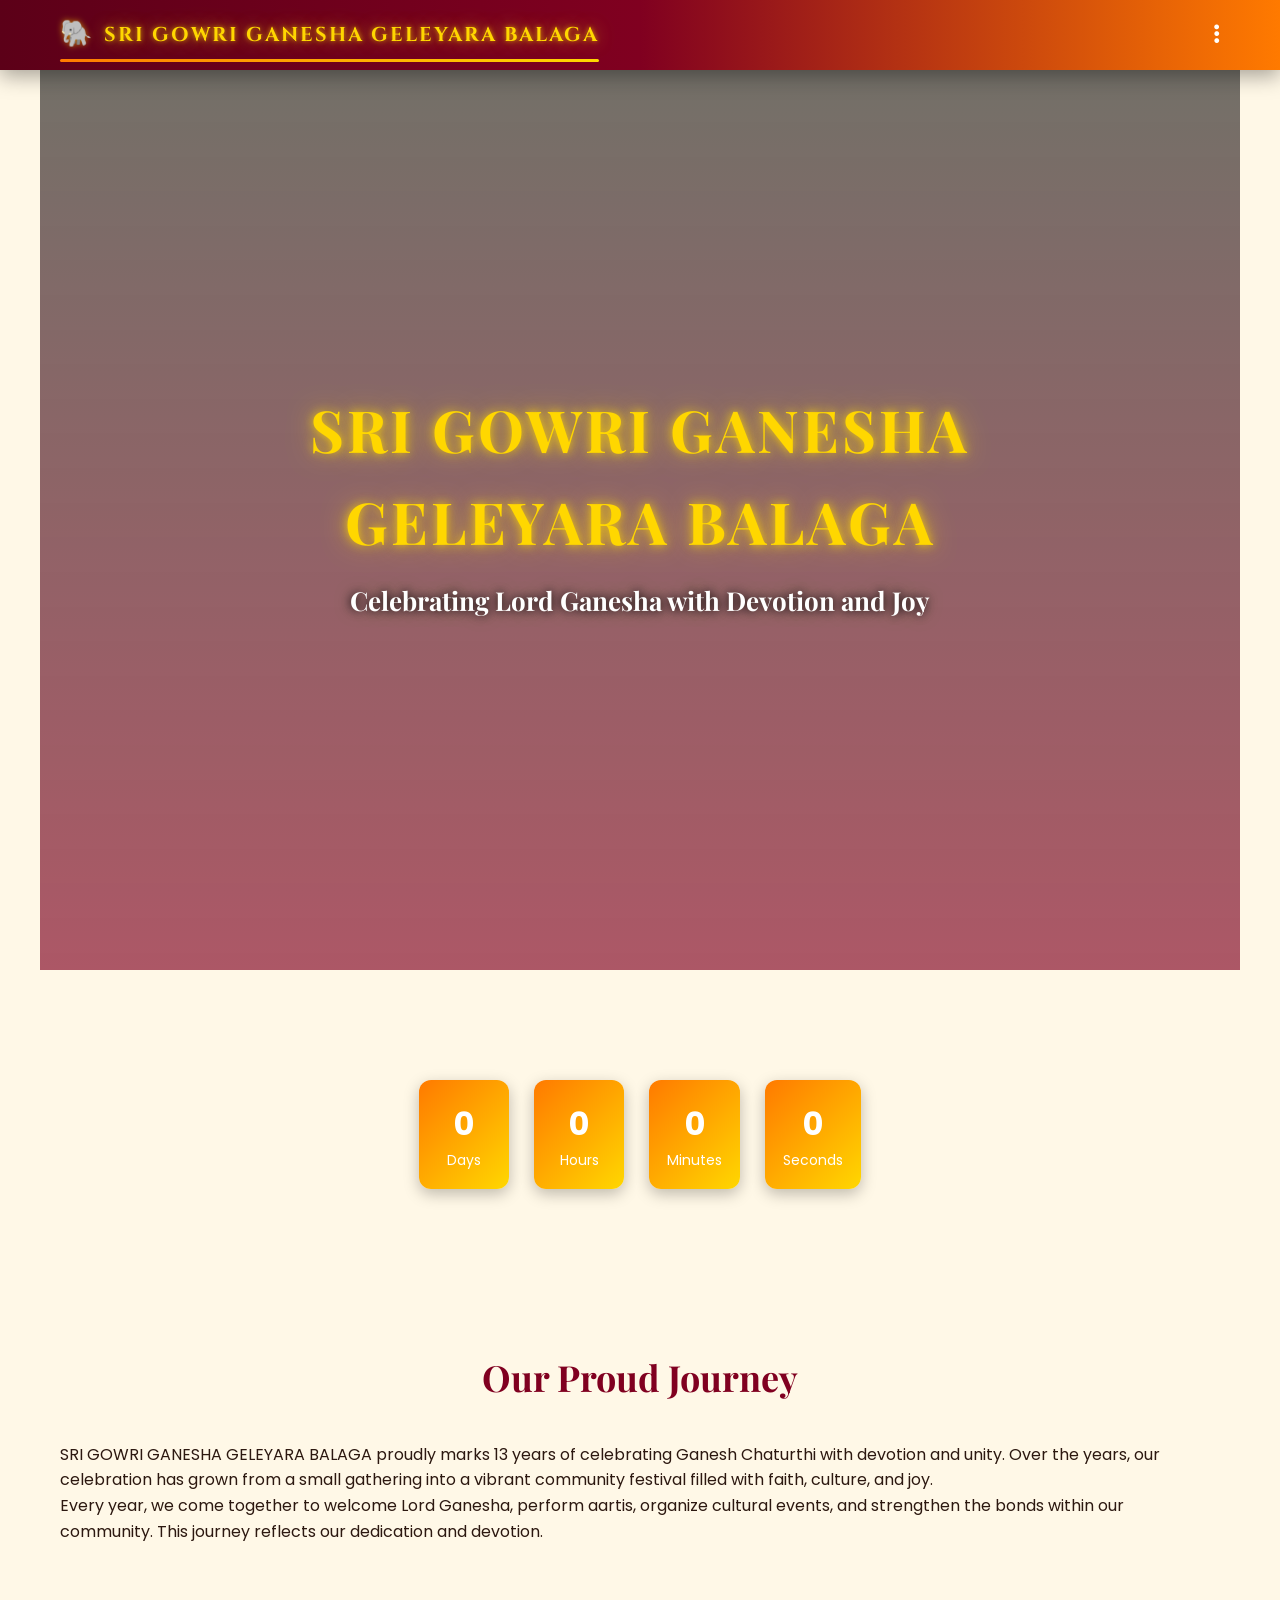
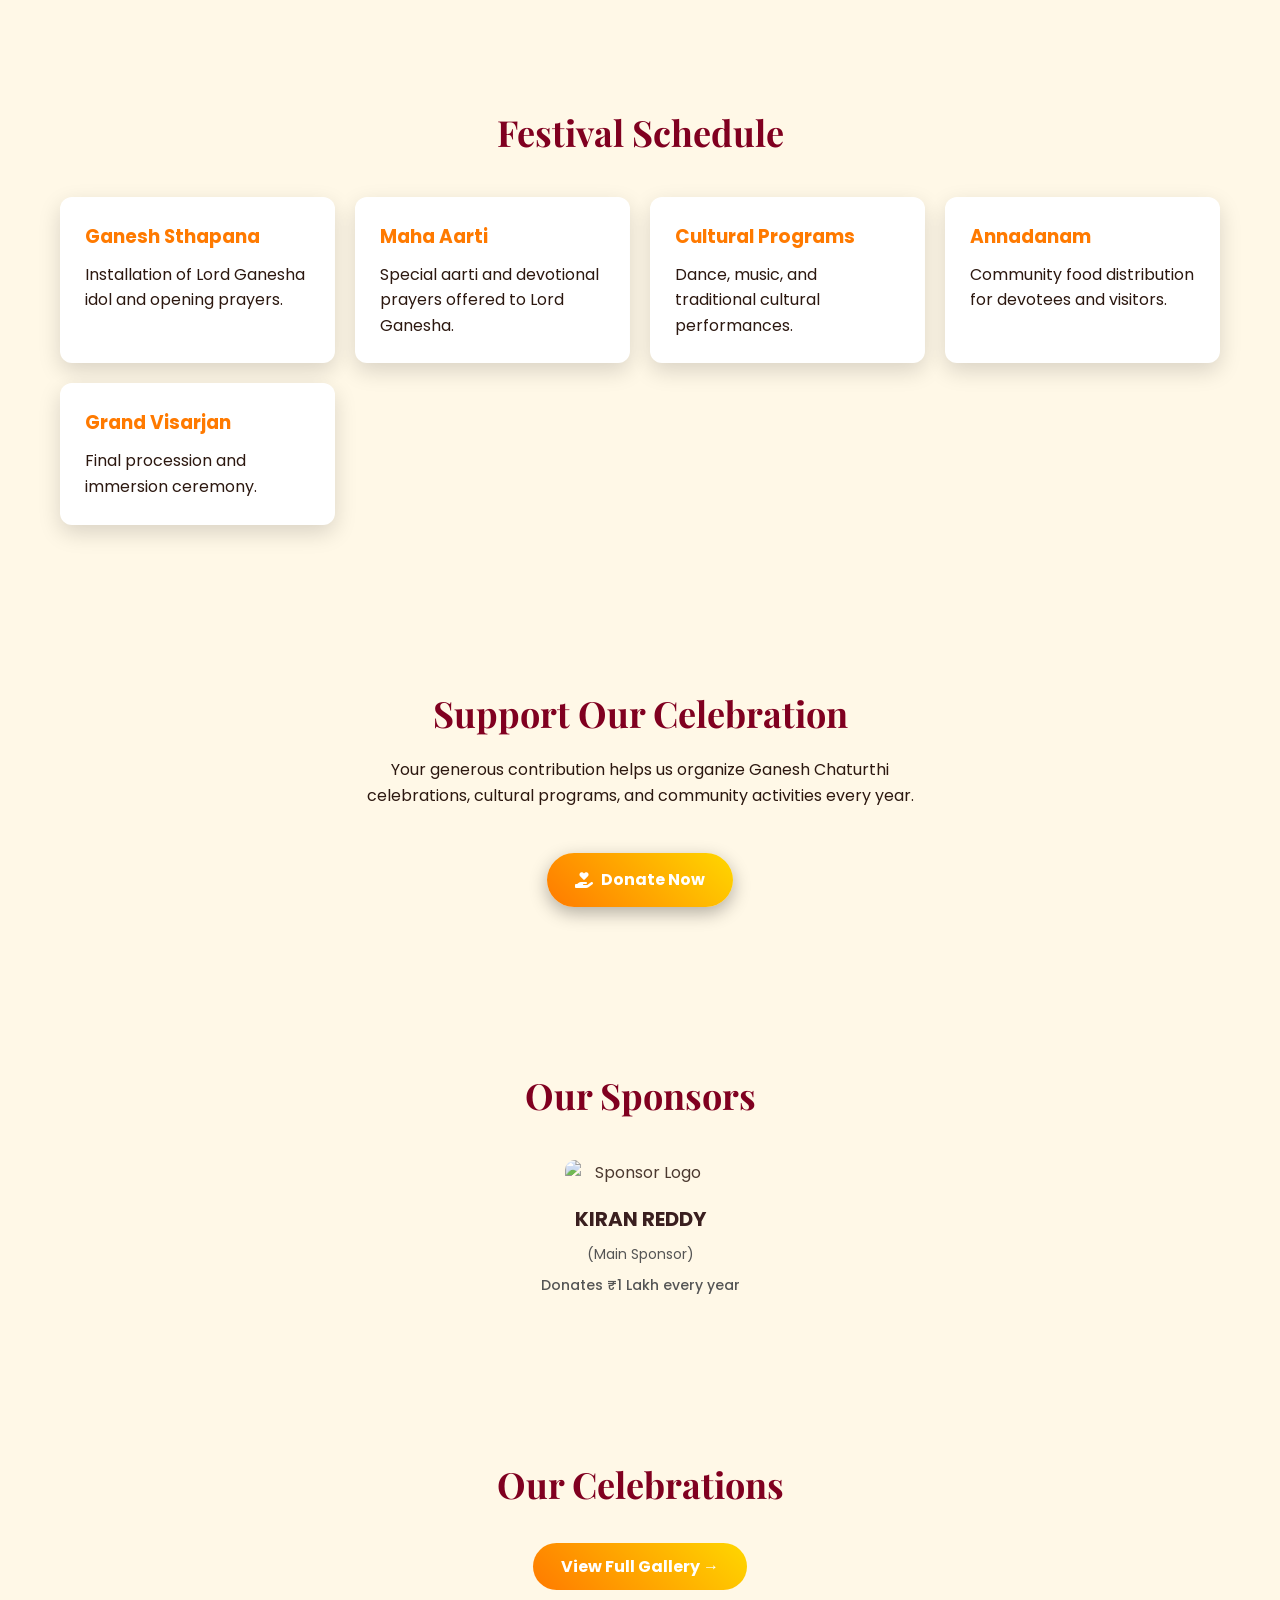
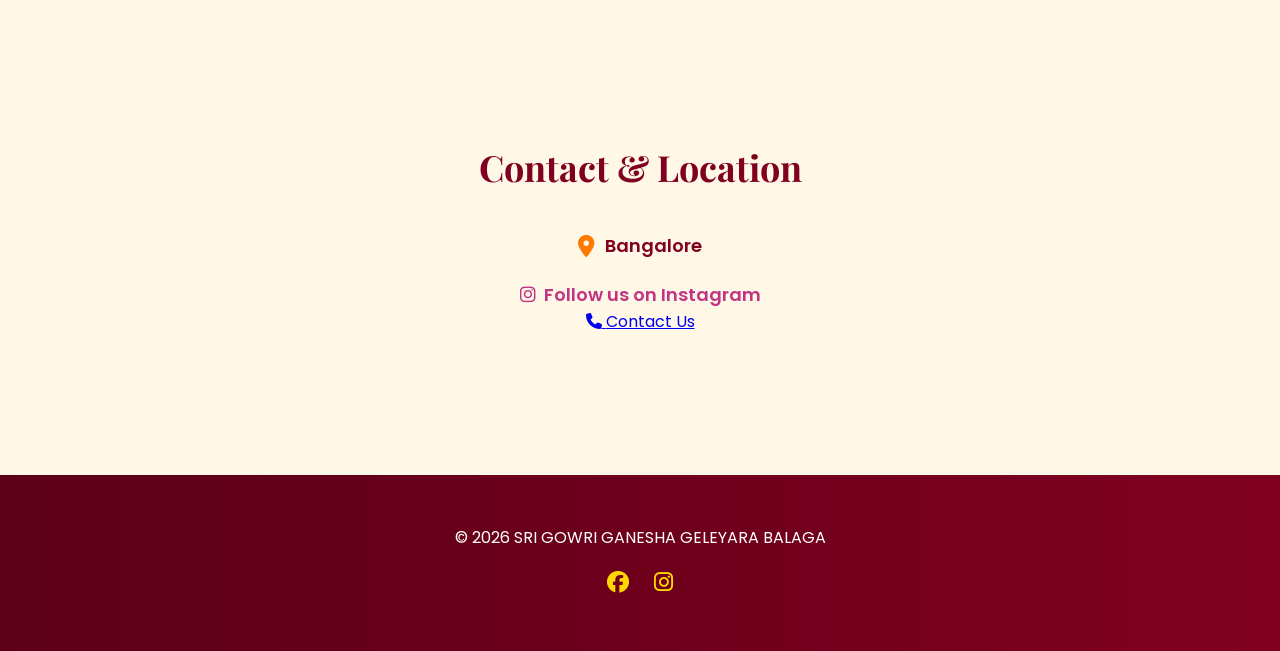
==== index.html @ 4c5fd0a6 "Add files via upload" ====
<!DOCTYPE html>
<html lang="en">

<head>

<meta charset="UTF-8">
<meta name="viewport" content="width=device-width, initial-scale=1.0">

<title>SRI GOWRI GANESHA GELEYARA BALAGA – Celebrating Lord Ganesha with Devotion and Joy</title>

<link rel="stylesheet" href="style.css">

<link rel="stylesheet"
href="https://cdnjs.cloudflare.com/ajax/libs/font-awesome/6.5.0/css/all.min.css">

<link href="https://fonts.googleapis.com/css2?family=Cinzel:wght@600&family=Playfair+Display:wght@500&family=Poppins:wght@300;400&display=swap" rel="stylesheet">

</head>


<body>

<header>

<nav class="navbar">

<div class="logo">
<span class="ganesh-icon">🐘</span>
<span class="logo-text">
SRI GOWRI GANESHA GELEYARA BALAGA
</span>
</div>

<div class="menu-toggle" onclick="toggleMenu()">
<i class="fa-solid fa-ellipsis-vertical"></i>
</div>

<ul class="nav-links" id="navMenu">

<li><a href="#home">Home</a></li>
<li><a href="#about">About</a></li>
<li><a href="#events">Events</a></li>
<li><a href="gallery.html">Gallery</a></li>
<li><a href="#sponsors">Sponsors</a></li>
<li><a href="#contact">Contact</a></li>

<li>
<a href="donate.html" class="donate-btn">
<i class="fa-solid fa-hand-holding-heart"></i> Donate
</a>
</li>

</ul>

</nav>

</header>


<main>


<!-- HERO -->

<section id="home" class="hero">

<div class="hero-content">

<h1>SRI GOWRI GANESHA GELEYARA BALAGA</h1>

<h2>Celebrating Lord Ganesha with Devotion and Joy</h2>

</div>

</section>



<!-- COUNTDOWN -->

<section class="countdown-section">

<div class="countdown">

<div class="time-box">
<span id="days">00</span>
<p>Days</p>
</div>

<div class="time-box">
<span id="hours">00</span>
<p>Hours</p>
</div>

<div class="time-box">
<span id="minutes">00</span>
<p>Minutes</p>
</div>

<div class="time-box">
<span id="seconds">00</span>
<p>Seconds</p>
</div>

</div>

</section>



<!-- ABOUT -->

<section id="about">

<h2>Our Proud Journey</h2>

<p>
SRI GOWRI GANESHA GELEYARA BALAGA proudly marks 13 years of celebrating Ganesh Chaturthi with devotion and unity. Over the years, our celebration has grown from a small gathering into a vibrant community festival filled with faith, culture, and joy.
</p>

<p>
Every year, we come together to welcome Lord Ganesha, perform aartis, organize cultural events, and strengthen the bonds within our community. This journey reflects our dedication and devotion.
</p>

</section>



<!-- EVENTS -->

<section id="events" class="events">

<h2>Festival Schedule</h2>

<div class="events-grid">

<article class="event-card">
<h3>Ganesh Sthapana</h3>
<p>Installation of Lord Ganesha idol and opening prayers.</p>
</article>

<article class="event-card">
<h3>Maha Aarti</h3>
<p>Special aarti and devotional prayers offered to Lord Ganesha.</p>
</article>

<article class="event-card">
<h3>Cultural Programs</h3>
<p>Dance, music, and traditional cultural performances.</p>
</article>

<article class="event-card">
<h3>Annadanam</h3>
<p>Community food distribution for devotees and visitors.</p>
</article>

<article class="event-card">
<h3>Grand Visarjan</h3>
<p>Final procession and immersion ceremony.</p>
</article>

</div>

</section>
<section class="donate-preview">

<h2>Support Our Celebration</h2>

<p>
Your generous contribution helps us organize Ganesh Chaturthi celebrations,
cultural programs, and community activities every year.
</p>

<div class="donate-button-box">

<a href="donate.html" class="donate-main-btn">
<i class="fa-solid fa-hand-holding-heart"></i>
Donate Now
</a>

</div>

</section>


<!-- SPONSORS -->

<section id="sponsors" class="sponsors">

<h2>Our Sponsors</h2>

<div class="sponsors-grid">

<div class="sponsor-card">

<img src="images/sponsor1.jpg" alt="Sponsor Logo">

<h3>KIRAN REDDY</h3>

<p>(Main Sponsor)</p>
<p class="sponsor-text">Donates ₹1 Lakh every year</p>

</div>

</div>

</section>



<!-- GALLERY PREVIEW -->

<section class="celebration-gallery">

<h2>Our Celebrations</h2>

<div class="gallery-button">
<a href="gallery.html">View Full Gallery →</a>
</div>

</section>



<!-- CONTACT -->

<section id="contact" class="contact">

<h2>Contact & Location</h2>

<div class="contact-row">

<div class="location-box">

<i class="fas fa-location-dot location-icon"></i>

<a href="https://maps.app.goo.gl/PdXmbhbW5i7AdRHX6" target="_blank">
Bangalore
</a>

</div>

<div class="instagram-link">

<a href="https://www.instagram.com/srigowriganesha_2012" target="_blank">

<i class="fab fa-instagram instagram-icon"></i>
<span>Follow us on Instagram</span>

</a>

</div>

<div class="call-box">

<a href="tel:+916361911184">

<i class="fa-solid fa-phone"></i>

<span>Contact Us</span>

</a>

</div>

</div>

</section>

</main>



<footer>

<p>© 2026 SRI GOWRI GANESHA GELEYARA BALAGA</p>

<div class="social-icons">

<a href="#"><i class="fab fa-facebook"></i></a>
<a href="#"><i class="fab fa-instagram"></i></a>

</div>

</footer>



<!-- Bell Sound -->

<audio id="bellSound" src="sounds/aarti-bell.mp3"></audio>



<script src="script.js"></script>

</body>
</html>
---- style.css ----
/* ------------------------------
GLOBAL FESTIVAL COLOR VARIABLES
------------------------------ */

:root{
--saffron:#ff7a00;
--maroon:#800020;
--gold:#ffd700;
--cream:#fff8e7;
--dark:#2c1810;
}

/* ------------------------------
BASE STYLES
------------------------------ */

*{
margin:0;
padding:0;
box-sizing:border-box;
}

body{
font-family:"Poppins",sans-serif;
background:var(--cream);
color:var(--dark);
line-height:1.6;
overflow-x:hidden;
}

/* ------------------------------
NAVIGATION BAR
------------------------------ */

header{
position:sticky;
top:0;
z-index:1000;
background:linear-gradient(90deg,#5c0018,#800020,#ff7a00);
box-shadow:0 6px 20px rgba(0,0,0,0.35);
}

.navbar{
max-width:1200px;
margin:auto;
display:flex;
justify-content:space-between;
align-items:center;
padding:14px 20px;
}

.logo{

font-family:'Cinzel', serif;

font-size:20px;

color:#ffd700;

font-weight:700;

letter-spacing:2px;

text-shadow:
0 0 6px rgba(255,215,0,0.6);

}
.nav-links{
display:flex;
gap:20px;
list-style:none;
}

.nav-links a{
color:white;
text-decoration:none;
font-weight:500;
position:relative;
transition:0.3s;
}

.nav-links a::after{
content:"";
position:absolute;
left:0;
bottom:-5px;
width:0%;
height:2px;
background:var(--gold);
transition:0.3s;
}

.nav-links a:hover::after{
width:100%;
}

.nav-links a:hover{
color:var(--gold);
}

/* ------------------------------
HERO SECTION
------------------------------ */

.hero{
position:relative;
height:100vh;
display:flex;
align-items:center;
justify-content:center;
text-align:center;
color:white;
background-image:url("images/ganesh-hero.jpg");
background-size:cover;
background-position:center;
background-repeat:no-repeat;
}

/* dark overlay */

.hero::before{
content:"";
position:absolute;
top:0;
left:0;
width:100%;
height:100%;
background:linear-gradient(
rgba(0,0,0,0.55),
rgba(128,0,32,0.65)
);
}

.hero-content{
position:relative;
z-index:2;
max-width:850px;
padding:20px;
animation:fadeIn 2s ease;
}

.hero h1{
font-family:"Playfair Display",serif;
font-size:58px;
letter-spacing:3px;
margin-bottom:10px;
color:var(--gold);
text-shadow:
0 0 10px rgba(255,215,0,0.8),
0 0 25px rgba(255,215,0,0.6);
}
.hero h2{

margin-top:12px;
font-size:26px;
color:white;

text-shadow:
0 0 8px rgba(0,0,0,0.7),
0 0 15px rgba(0,0,0,0.6);

}
/* ------------------------------
AARTI BELL BUTTON
------------------------------ */

.aarti-bell-btn{

margin-top:25px;
background:linear-gradient(45deg,#ff7a00,#ffd700);
color:white;
border:none;

padding:12px 22px;
font-size:16px;
font-weight:bold;

border-radius:30px;
cursor:pointer;

box-shadow:
0 6px 20px rgba(0,0,0,0.35),
0 0 15px rgba(255,215,0,0.5);

transition:0.3s;

}

.aarti-bell-btn i{
margin-right:6px;
}

.aarti-bell-btn:hover{

transform:scale(1.08);

box-shadow:
0 10px 28px rgba(0,0,0,0.4),
0 0 20px rgba(255,215,0,0.8);

}

/* ------------------------------
COUNTDOWN
------------------------------ */

.countdown{

display:flex;
justify-content:center;
gap:25px;
margin-top:30px;
flex-wrap:wrap;

}

.time-box{

background:linear-gradient(135deg,#ff7a00,#ffd700);
color:white;
padding:18px;
border-radius:12px;
text-align:center;
min-width:90px;

box-shadow:0 5px 15px rgba(0,0,0,0.25);

transition:0.3s;

}

.time-box span{

font-size:32px;
font-weight:bold;
display:block;

}

.time-box p{

margin:0;
font-size:14px;

}

.time-box:hover{
transform:translateY(-5px);
}

/* ------------------------------
SECTION GENERAL
------------------------------ */

section{
padding:80px 20px;
max-width:1200px;
margin:auto;
}

h2{
text-align:center;
font-family:"Playfair Display",serif;
font-size:36px;
color:var(--maroon);
margin-bottom:35px;
}

/* ------------------------------
EVENT CARDS
------------------------------ */

.events-grid{
display:grid;
grid-template-columns:repeat(auto-fit,minmax(250px,1fr));
gap:20px;
}

.event-card{
background:white;
padding:25px;
border-radius:12px;
box-shadow:0 8px 22px rgba(0,0,0,0.15);
transition:0.3s;
}

.event-card h3{
color:var(--saffron);
margin-bottom:10px;
}

.event-card:hover{
transform:translateY(-10px);
box-shadow:0 14px 32px rgba(0,0,0,0.25);
}

/* ------------------------------
GALLERY
------------------------------ */

.gallery-grid{
display:grid;
grid-template-columns:repeat(auto-fit,minmax(250px,1fr));
gap:18px;
}

.gallery-grid img{
width:100%;
border-radius:12px;
transition:0.4s;
cursor:pointer;
box-shadow:0 6px 20px rgba(0,0,0,0.2);
}

.gallery-grid img:hover{
transform:scale(1.08);
box-shadow:0 12px 30px rgba(0,0,0,0.35);
}

/* ------------------------------
LIGHTBOX
------------------------------ */

.lightbox-overlay{

position:fixed;
top:0;
left:0;
width:100%;
height:100%;

background:rgba(0,0,0,0.85);

display:none;
justify-content:center;
align-items:center;

z-index:2000;

}

.lightbox-overlay img{

max-width:90%;
max-height:90%;
border-radius:12px;

box-shadow:0 10px 35px rgba(0,0,0,0.6);

}

/* ------------------------------
SPONSORS
------------------------------ */

.sponsors-grid{
display:flex;
justify-content:center;
gap:40px;
flex-wrap:wrap;
}

.sponsors-grid img{
max-width:150px;
opacity:0.85;
transition:0.3s;
}

.sponsors-grid img:hover{
opacity:1;
transform:scale(1.1);
}
/* ------------------------------
CONTACT
------------------------------ */

.contact{
text-align:center;
}

.location-box{
display:flex;
align-items:center;
justify-content:center;
gap:10px;
font-size:18px;
margin-top:15px;
}

.location-box a{
text-decoration:none;
color:var(--maroon);
font-weight:600;
}

.location-icon{
font-size:22px;
color:#ff7a00;
}

/* instagram */

.instagram-link{
display:flex;
justify-content:center;
margin-top:20px;
}

.instagram-link a{
display:flex;
align-items:center;
gap:8px;
font-size:18px;
text-decoration:none;
color:#c13584;
font-weight:600;
}

/* ------------------------------
FOOTER
------------------------------ */

footer{
background:linear-gradient(90deg,#5c0018,#800020);
color:white;
text-align:center;
padding:50px 20px;
margin-top:60px;
}

.social-icons{
margin-top:15px;
display:flex;
justify-content:center;
gap:25px;
font-size:22px;
}

.social-icons a{
color:var(--gold);
transition:0.3s;
}

.social-icons a:hover{
transform:scale(1.2);
}

/* ------------------------------
ANIMATIONS
------------------------------ */

@keyframes fadeIn{
from{
opacity:0;
transform:translateY(30px);
}
to{
opacity:1;
transform:translateY(0);
}
}
#fireworksCanvas{

position:fixed;
top:0;
left:0;

width:100%;
height:100%;

pointer-events:none;
z-index:-1;

}
.sponsor-card{

display:flex;
flex-direction:column;
align-items:center;
text-align:center;
gap:8px;

}

.sponsor-card img{

width:150px;
border-radius:10px;

}

.sponsor-card h3{

margin-top:10px;
font-size:20px;
color:#3a1f1f;

}

.sponsor-card p{

font-size:14px;
color:#555;

}
.sponsor-card{
display:flex;
flex-direction:column;
align-items:center;
text-align:center;
gap:8px;
}

.sponsor-card img{
width:150px;
border-radius:10px;
}

.sponsor-card h3{
font-size:20px;
color:#3a1f1f;
margin-top:10px;
}

.sponsor-text{
font-size:15px;
color:#800020;
font-weight:500;
}
.gallery-button{
margin-top:40px;
text-align:center;
}

.gallery-button a{
background:linear-gradient(45deg,#ff7a00,#ffd700);
color:white;
padding:12px 28px;
border-radius:30px;
text-decoration:none;
font-weight:bold;
transition:0.3s;
}

.gallery-button a:hover{
transform:scale(1.05);
}
/* ------------------------------
BACK TO HOME BUTTON
------------------------------ */

.back-home{

text-align:center;
margin-top:50px;

}

.home-btn{

display:inline-block;

background:linear-gradient(45deg,#ff7a00,#ffd700);
color:white;

padding:12px 28px;

border-radius:30px;
text-decoration:none;
font-weight:bold;

box-shadow:0 6px 20px rgba(0,0,0,0.3);

transition:0.3s;

}

.home-btn:hover{

transform:scale(1.07);

box-shadow:0 10px 28px rgba(0,0,0,0.4);

}
.gallery-title{

font-family:'Playfair Display', serif;

font-size:42px;
text-align:center;

color:#800020;

margin-top:120px;
margin-bottom:40px;

letter-spacing:1px;

}
.menu-toggle{

font-size:22px;
color:white;
cursor:pointer;

}

.menu-toggle{

font-size:22px;
color:white;
cursor:pointer;

}

.nav-links{

position:absolute;
top:70px;
right:20px;

background:white;

flex-direction:column;

width:200px;

padding:20px;

border-radius:10px;

box-shadow:0 8px 25px rgba(0,0,0,0.3);

display:none;

}

.nav-links.show{

display:flex;

}
.nav-links a{

color:#800020;

font-weight:bold;

padding:8px 0;

display:block;

}

.nav-links a:hover{

color:#ff7a00;

}
/* ------------------------------
LOGO FESTIVAL STYLE
------------------------------ */

.logo{

display:flex;
align-items:center;
gap:10px;

font-family:'Cinzel', serif;

font-size:20px;

color:#ffd700;

font-weight:700;

letter-spacing:2px;

position:relative;

}

/* ganesh icon */

.ganesh-icon{

font-size:26px;

animation:ganeshGlow 3s infinite;

}

/* glowing text */

.logo-text{

text-shadow:
0 0 5px rgba(255,215,0,0.7),
0 0 15px rgba(255,215,0,0.5),
0 0 25px rgba(255,215,0,0.3);

}

/* temple underline */

.logo::after{

content:"";

position:absolute;

bottom:-6px;
left:0;

width:100%;
height:3px;

background:linear-gradient(90deg,#ff7a00,#ffd700);

border-radius:2px;

}

/* glowing animation */

@keyframes ganeshGlow{

0%{
text-shadow:0 0 5px #ffd700;
}

50%{
text-shadow:0 0 15px #ffd700;
}

100%{
text-shadow:0 0 5px #ffd700;
}

}
<li>
<a href="#donate" class="donate-btn">
<i class="fa-solid fa-hand-holding-heart"></i> Donate
</a>
</li>

/* ------------------------------
DONATION SECTION
------------------------------ */

.donate-section{

text-align:center;

background:#fff8e7;

padding:80px 20px;

}

.donate-main-btn{

background:linear-gradient(45deg,#800020,#ff7a00);

color:white;

padding:14px 30px;

border-radius:30px;

text-decoration:none;

font-weight:bold;

display:inline-block;

margin-top:20px;

}
/* ------------------------------
DONATION PAGE
------------------------------ */

.donation-page{

text-align:center;
padding:120px 20px;

}

.donation-page h1{

font-size:42px;
color:#800020;
margin-bottom:20px;

}

.donation-box{

margin-top:30px;

display:flex;
flex-direction:column;
align-items:center;
gap:15px;

}

.donation-box img{

width:250px;

border-radius:12px;

box-shadow:0 8px 25px rgba(0,0,0,0.3);

}

.upi-id{

font-size:22px;
color:#ff7a00;

}
/* ------------------------------
DONATE PAGE
------------------------------ */

.donate-page{

text-align:center;
padding:120px 20px;

}

.donate-page h1{

font-size:42px;
color:#800020;
margin-bottom:15px;

}

.donate-card{

margin:auto;
margin-top:30px;

background:white;

padding:30px;

border-radius:15px;

max-width:350px;

box-shadow:0 10px 30px rgba(0,0,0,0.25);

}

.donate-card img{

width:230px;
margin-bottom:15px;

}

.scan-text{

font-size:15px;
color:#555;

}

#upiID{

color:#ff7a00;
margin-top:10px;

}

.copy-btn{

margin-top:10px;

background:#800020;

color:white;

border:none;

padding:10px 18px;

border-radius:20px;

cursor:pointer;

}

.copy-btn:hover{

background:#ff7a00;

}

.upi-apps{

margin-top:15px;

font-size:26px;

display:flex;

justify-content:center;

gap:20px;

color:#555;

}

.back-home{

margin-top:40px;

}
/* ------------------------------
DONATE SECTION
------------------------------ */

.donate-preview{

text-align:center;
padding:80px 20px;

background:#fff8e7;

}

.donate-preview h2{

font-size:36px;
color:#800020;

margin-bottom:15px;

}

.donate-preview p{

max-width:600px;
margin:auto;

margin-bottom:25px;

}

.donate-main-btn{

background:linear-gradient(45deg,#ff7a00,#ffd700);

color:white;

padding:14px 28px;

border-radius:30px;

font-weight:bold;

text-decoration:none;

display:inline-flex;

align-items:center;

gap:8px;

box-shadow:0 6px 18px rgba(0,0,0,0.3);

transition:0.3s;

}

.donate-main-btn:hover{

transform:scale(1.08);

box-shadow:0 10px 25px rgba(0,0,0,0.35);

}
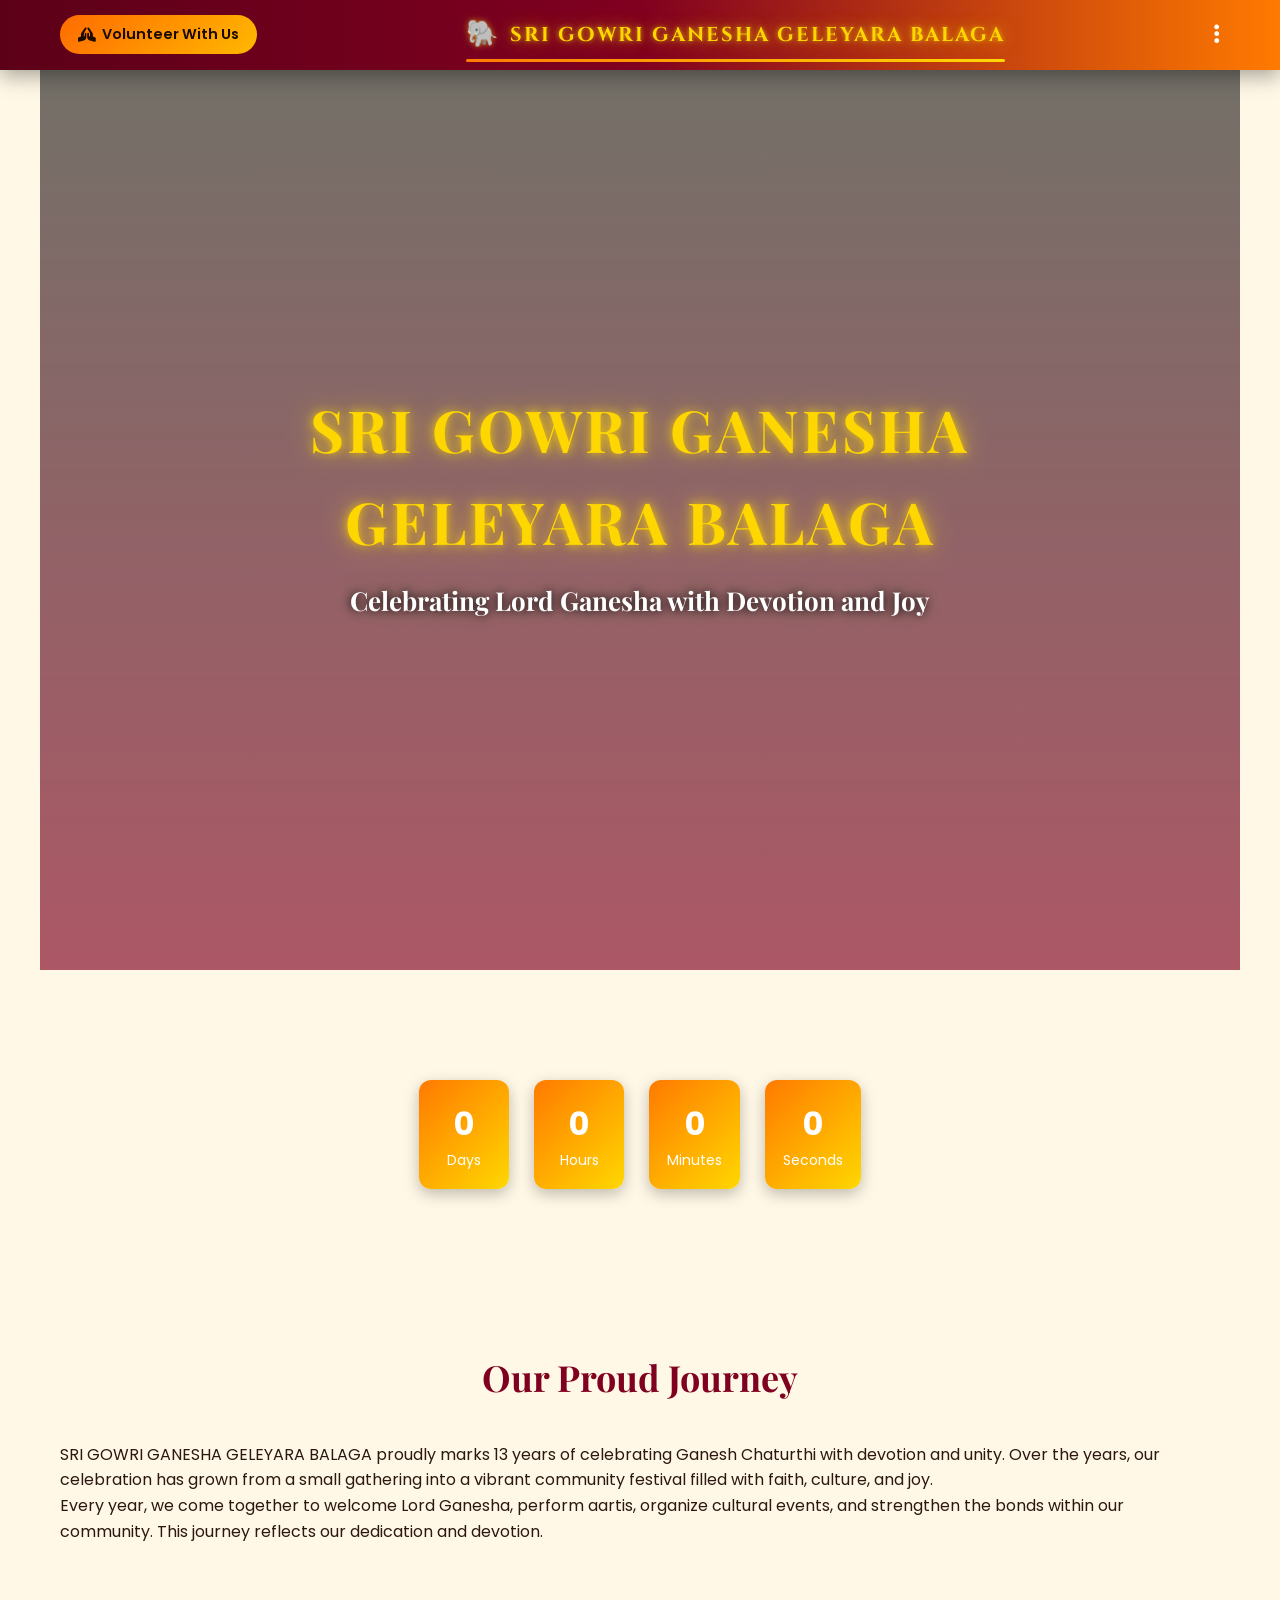
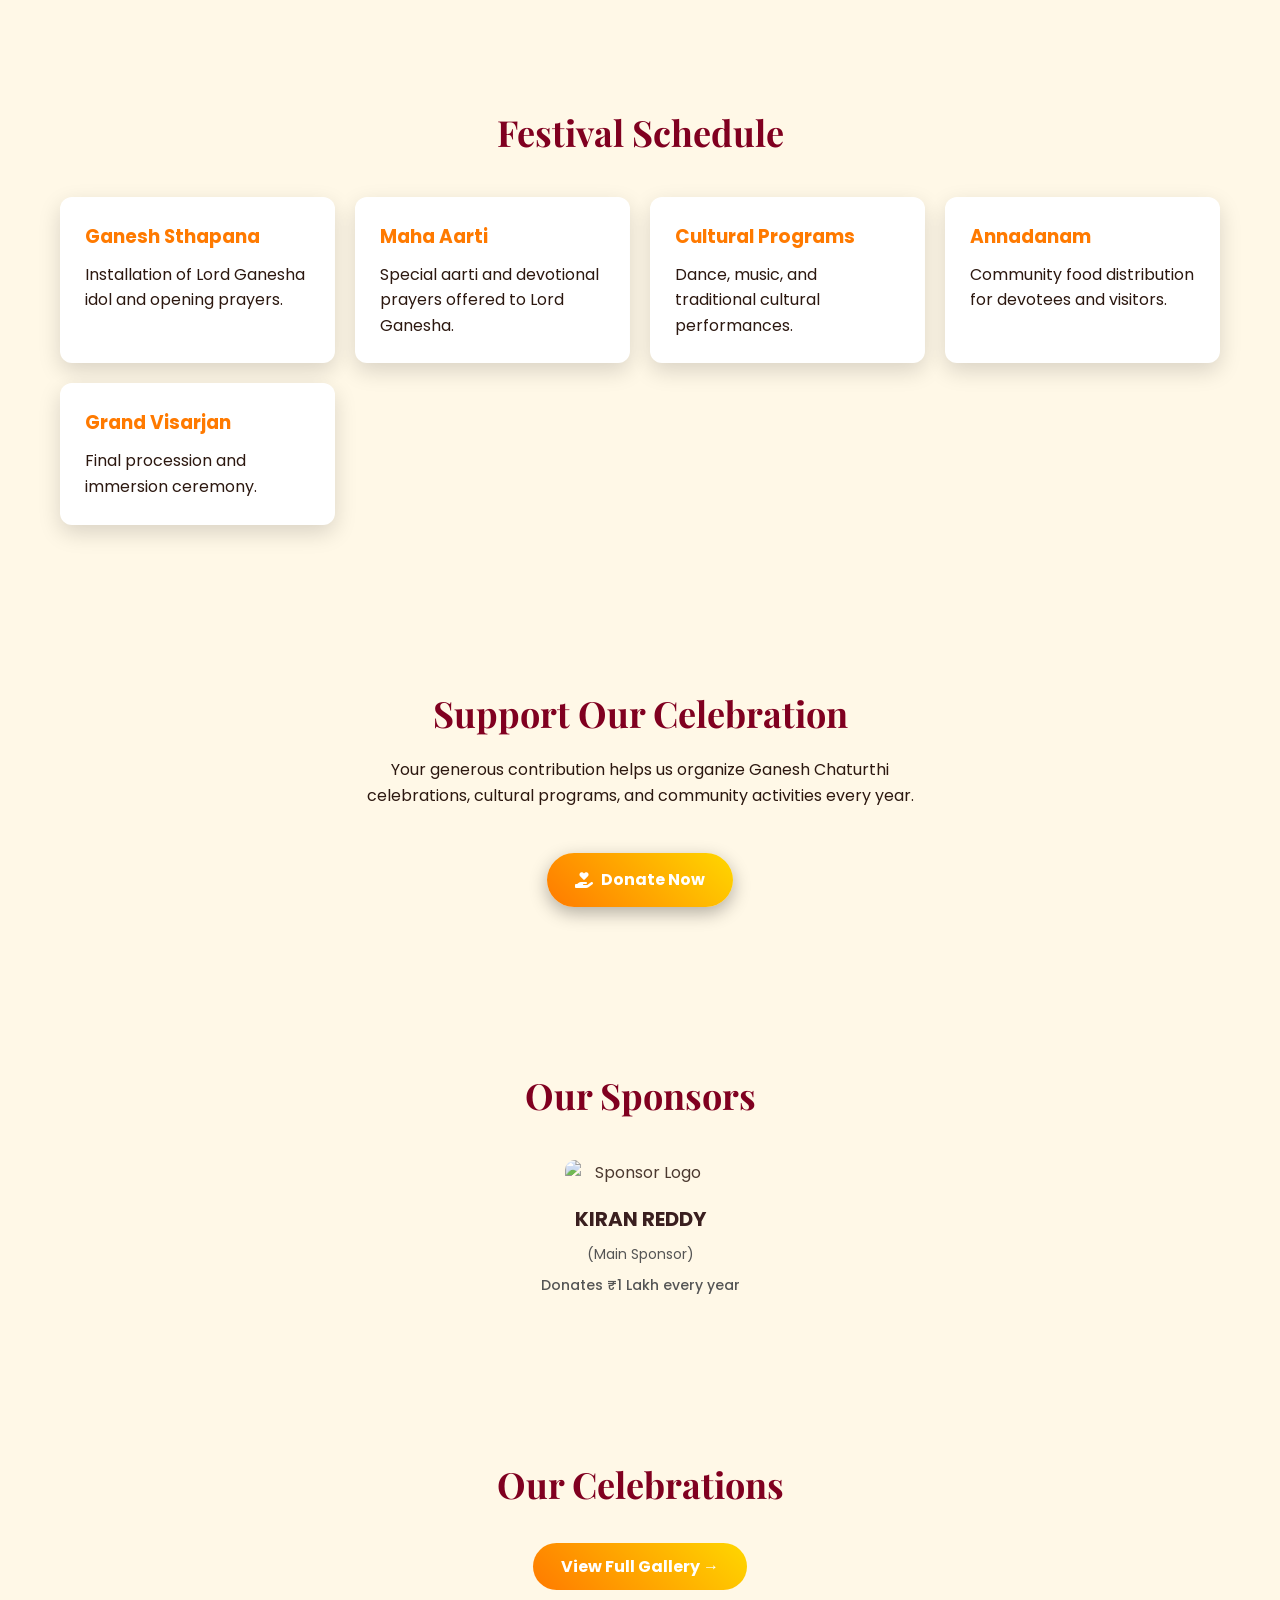
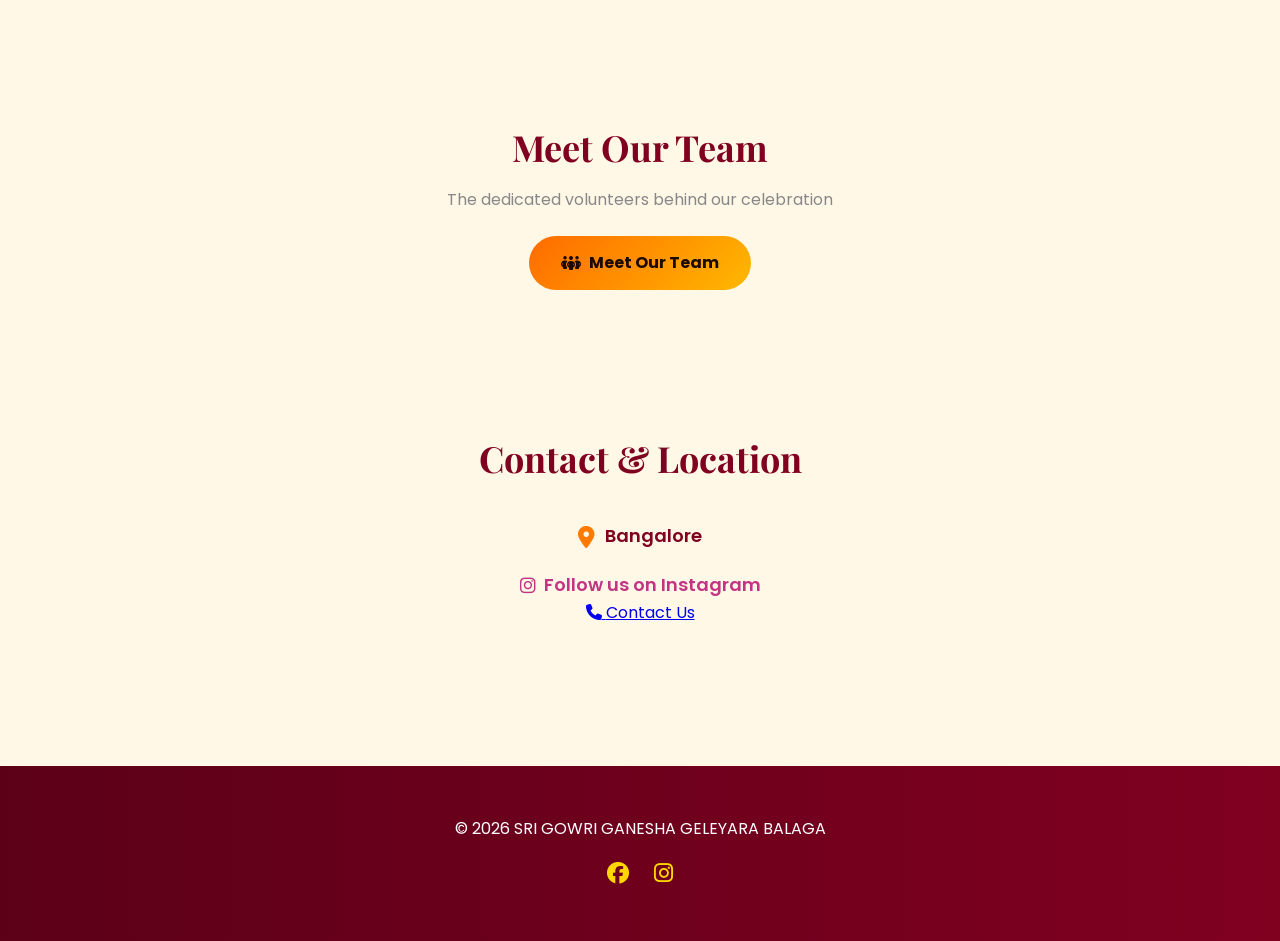
==== commit 753371dc: "Add files via upload" ====
--- a/index.html
+++ b/index.html
@@ -23,7 +23,9 @@
 <header>
 
 <nav class="navbar">
-
+<a href="volunteer.html" class="volunteer-btn">
+  <i class="fa-solid fa-hands-praying"></i> Volunteer With Us
+</a>
 <div class="logo">
 <span class="ganesh-icon">🐘</span>
 <span class="logo-text">
@@ -56,7 +58,6 @@
 
 </header>
 
-
 <main>
 
 
@@ -220,7 +221,15 @@
 
 </section>
 
-
+<section class="team-preview">
+  <h2>Meet Our Team</h2>
+  <p>The dedicated volunteers behind our celebration</p>
+  <div class="team-button">
+    <a href="team.html" class="team-main-btn">
+      <i class="fa-solid fa-people-group"></i> Meet Our Team
+    </a>
+  </div>
+</section>
 
 <!-- CONTACT -->
 
--- a/style.css
+++ b/style.css
@@ -989,4 +989,67 @@
 
 box-shadow:0 10px 25px rgba(0,0,0,0.35);
 
+}
+.volunteer-btn {
+  background: linear-gradient(135deg, #FF6B00, #FFB800);
+  color: #1A0A00;
+  padding: 8px 18px;
+  border-radius: 25px;
+  font-weight: 600;
+  text-decoration: none;
+  font-size: 0.9rem;
+  transition: transform 0.2s, box-shadow 0.2s;
+  display: inline-flex;
+  align-items: center;
+  gap: 6px;
+}
+
+.volunteer-btn:hover {
+  transform: translateY(-2px);
+  box-shadow: 0 4px 15px rgba(255, 107, 0, 0.4);
+}
+.team-btn {
+  background: linear-gradient(135deg, #FF6B00, #FFB800);
+  color: #1A0A00 !important;
+  padding: 8px 18px;
+  border-radius: 25px;
+  font-weight: 600;
+  transition: transform 0.2s, box-shadow 0.2s;
+}
+
+.team-btn:hover {
+  transform: translateY(-2px);
+  box-shadow: 0 4px 15px rgba(255, 107, 0, 0.4);
+}
+.team-preview {
+  text-align: center;
+  padding: 60px 20px;
+}
+
+.team-preview h2 {
+  margin-bottom: 10px;
+}
+
+.team-preview p {
+  color: #888;
+  margin-bottom: 24px;
+}
+
+.team-main-btn {
+  background: linear-gradient(135deg, #FF6B00, #FFB800);
+  color: #1A0A00;
+  padding: 14px 32px;
+  border-radius: 30px;
+  font-weight: 700;
+  font-size: 1rem;
+  text-decoration: none;
+  display: inline-flex;
+  align-items: center;
+  gap: 8px;
+  transition: transform 0.2s, box-shadow 0.2s;
+}
+
+.team-main-btn:hover {
+  transform: translateY(-2px);
+  box-shadow: 0 6px 20px rgba(255, 107, 0, 0.4);
 }
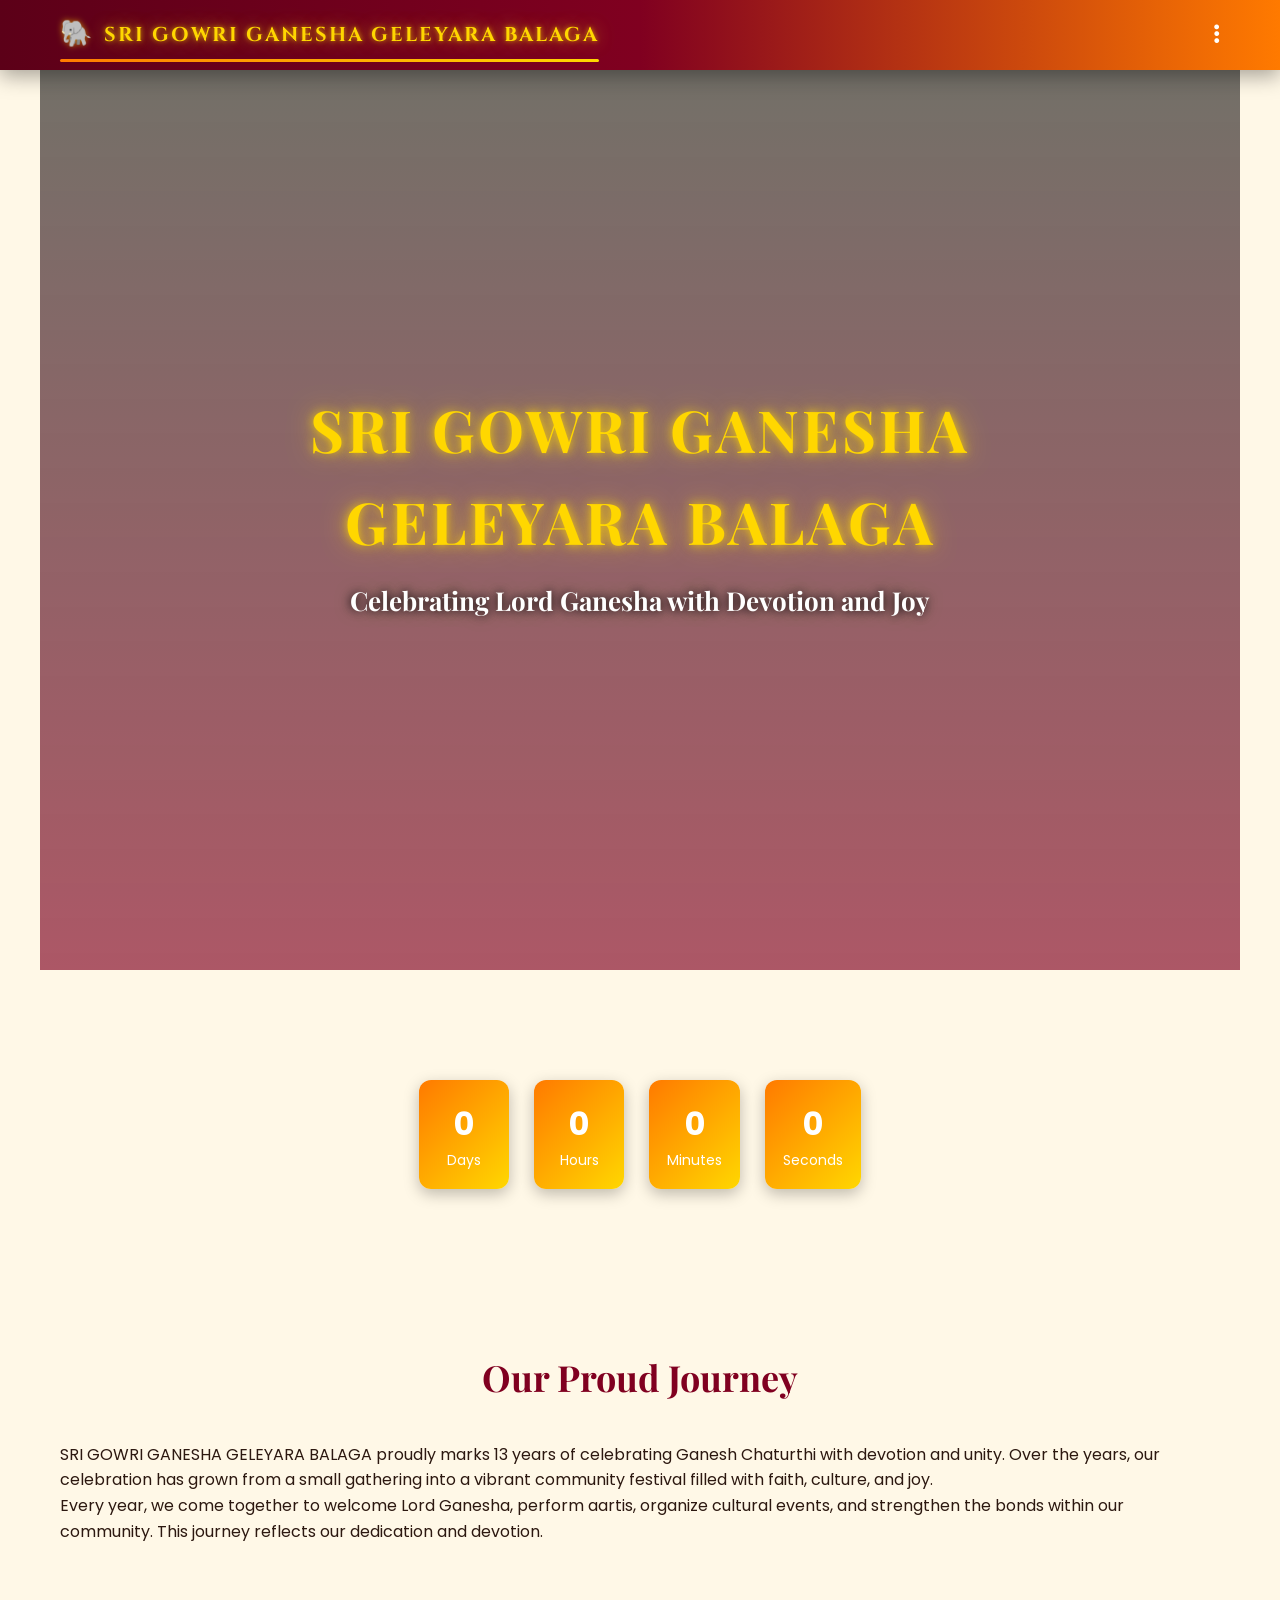
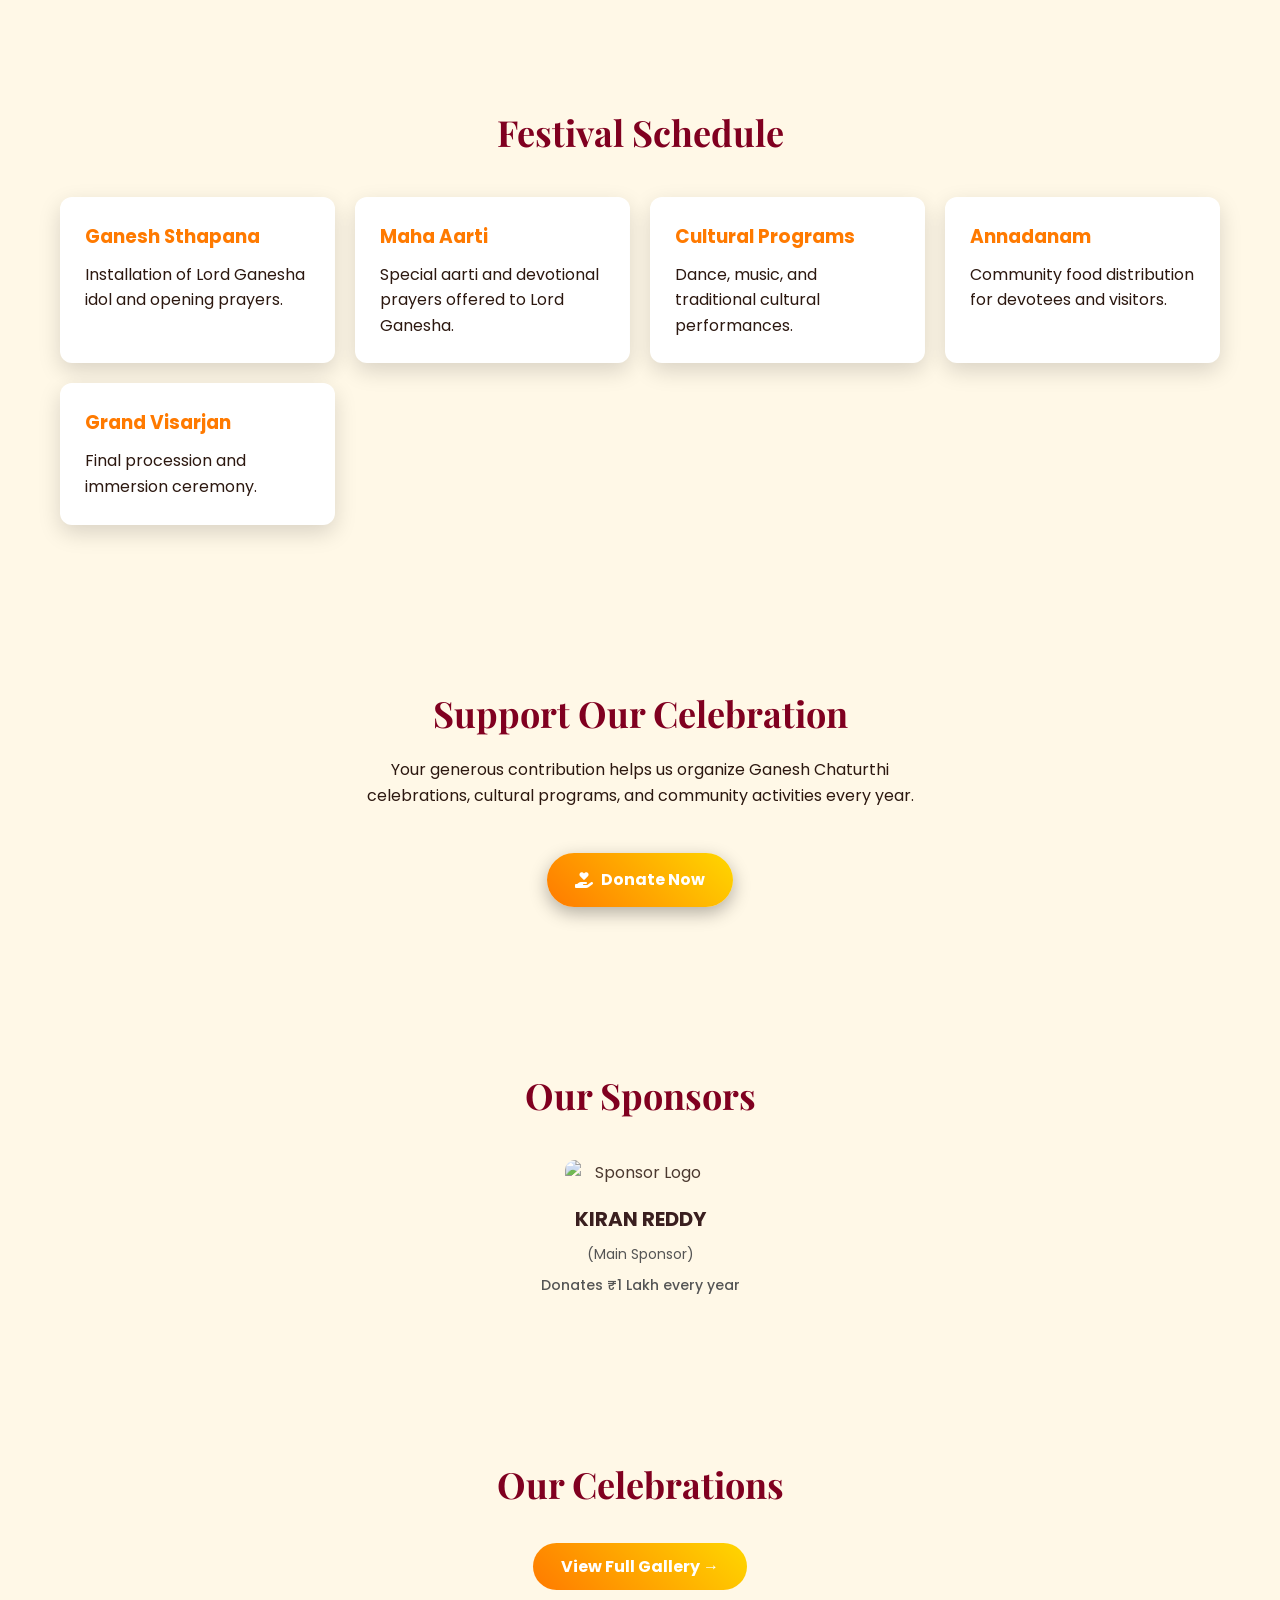
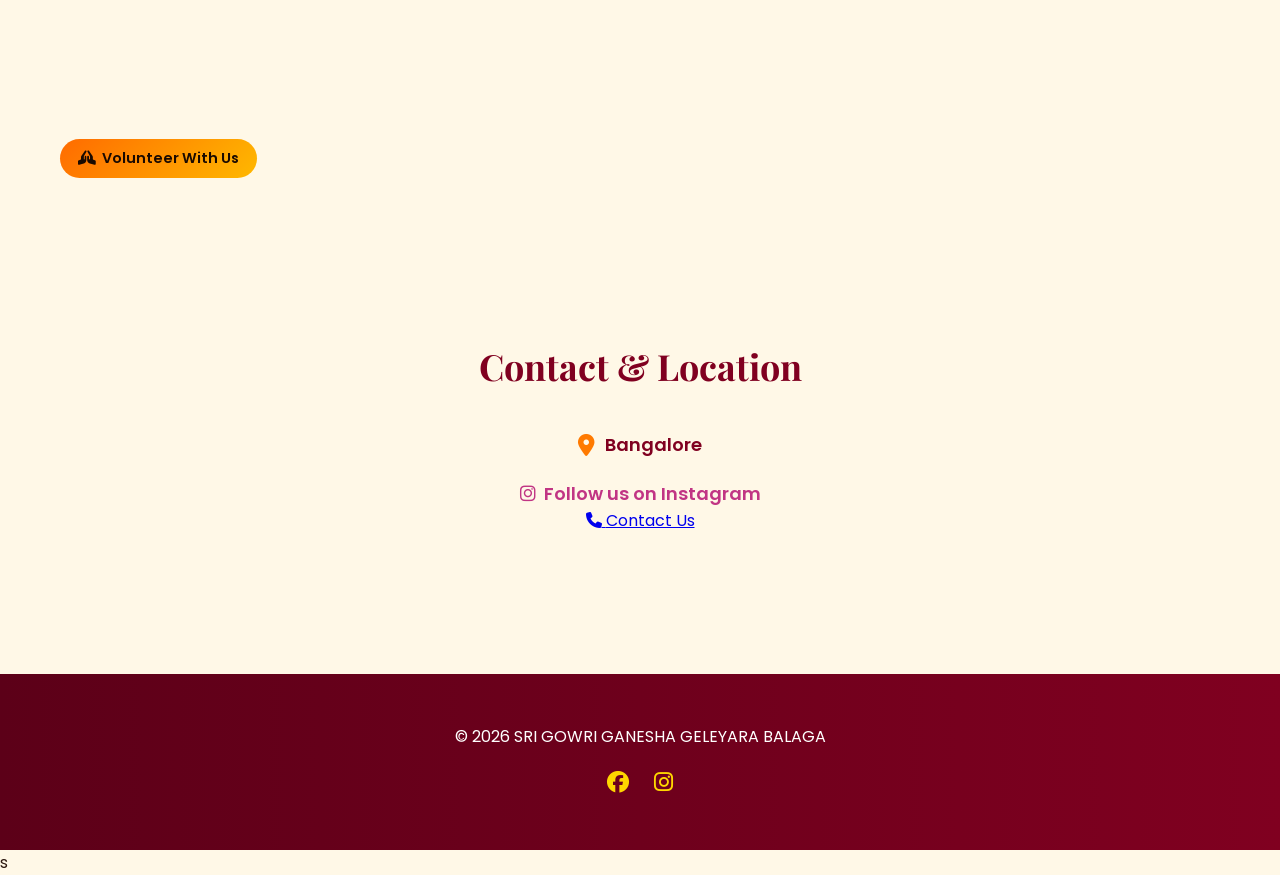
==== commit 3dd960dc: "Add files via upload" ====
--- a/index.html
+++ b/index.html
@@ -1,3 +1,4 @@
+
 <!DOCTYPE html>
 <html lang="en">
 
@@ -23,9 +24,7 @@
 <header>
 
 <nav class="navbar">
-<a href="volunteer.html" class="volunteer-btn">
-  <i class="fa-solid fa-hands-praying"></i> Volunteer With Us
-</a>
+
 <div class="logo">
 <span class="ganesh-icon">🐘</span>
 <span class="logo-text">
@@ -42,12 +41,12 @@
 <li><a href="#home">Home</a></li>
 <li><a href="#about">About</a></li>
 <li><a href="#events">Events</a></li>
-<li><a href="gallery.html">Gallery</a></li>
+<li><a href='/gallery'>Gallery</a></li>
 <li><a href="#sponsors">Sponsors</a></li>
 <li><a href="#contact">Contact</a></li>
 
 <li>
-<a href="donate.html" class="donate-btn">
+<a class='donate-btn' href='/donate'>
 <i class="fa-solid fa-hand-holding-heart"></i> Donate
 </a>
 </li>
@@ -57,6 +56,7 @@
 </nav>
 
 </header>
+
 
 <main>
 
@@ -174,7 +174,7 @@
 
 <div class="donate-button-box">
 
-<a href="donate.html" class="donate-main-btn">
+<a class='donate-main-btn' href='/donate'>
 <i class="fa-solid fa-hand-holding-heart"></i>
 Donate Now
 </a>
@@ -216,17 +216,15 @@
 <h2>Our Celebrations</h2>
 
 <div class="gallery-button">
-<a href="gallery.html">View Full Gallery →</a>
-</div>
-
-</section>
-
-<section class="team-preview">
-  <h2>Meet Our Team</h2>
-  <p>The dedicated volunteers behind our celebration</p>
-  <div class="team-button">
-    <a href="team.html" class="team-main-btn">
-      <i class="fa-solid fa-people-group"></i> Meet Our Team
+<a href='/gallery'>View Full Gallery →</a>
+</div>
+
+</section>
+
+<section class="volunteer-cta">
+  <div class="volunteer-cta-box">
+    <a href="volunteer.html" class="volunteer-btn">
+      <i class="fa-solid fa-hands-praying"></i> Volunteer With Us
     </a>
   </div>
 </section>
@@ -304,4 +302,4 @@
 <script src="script.js"></script>
 
 </body>
-</html>+</html>s
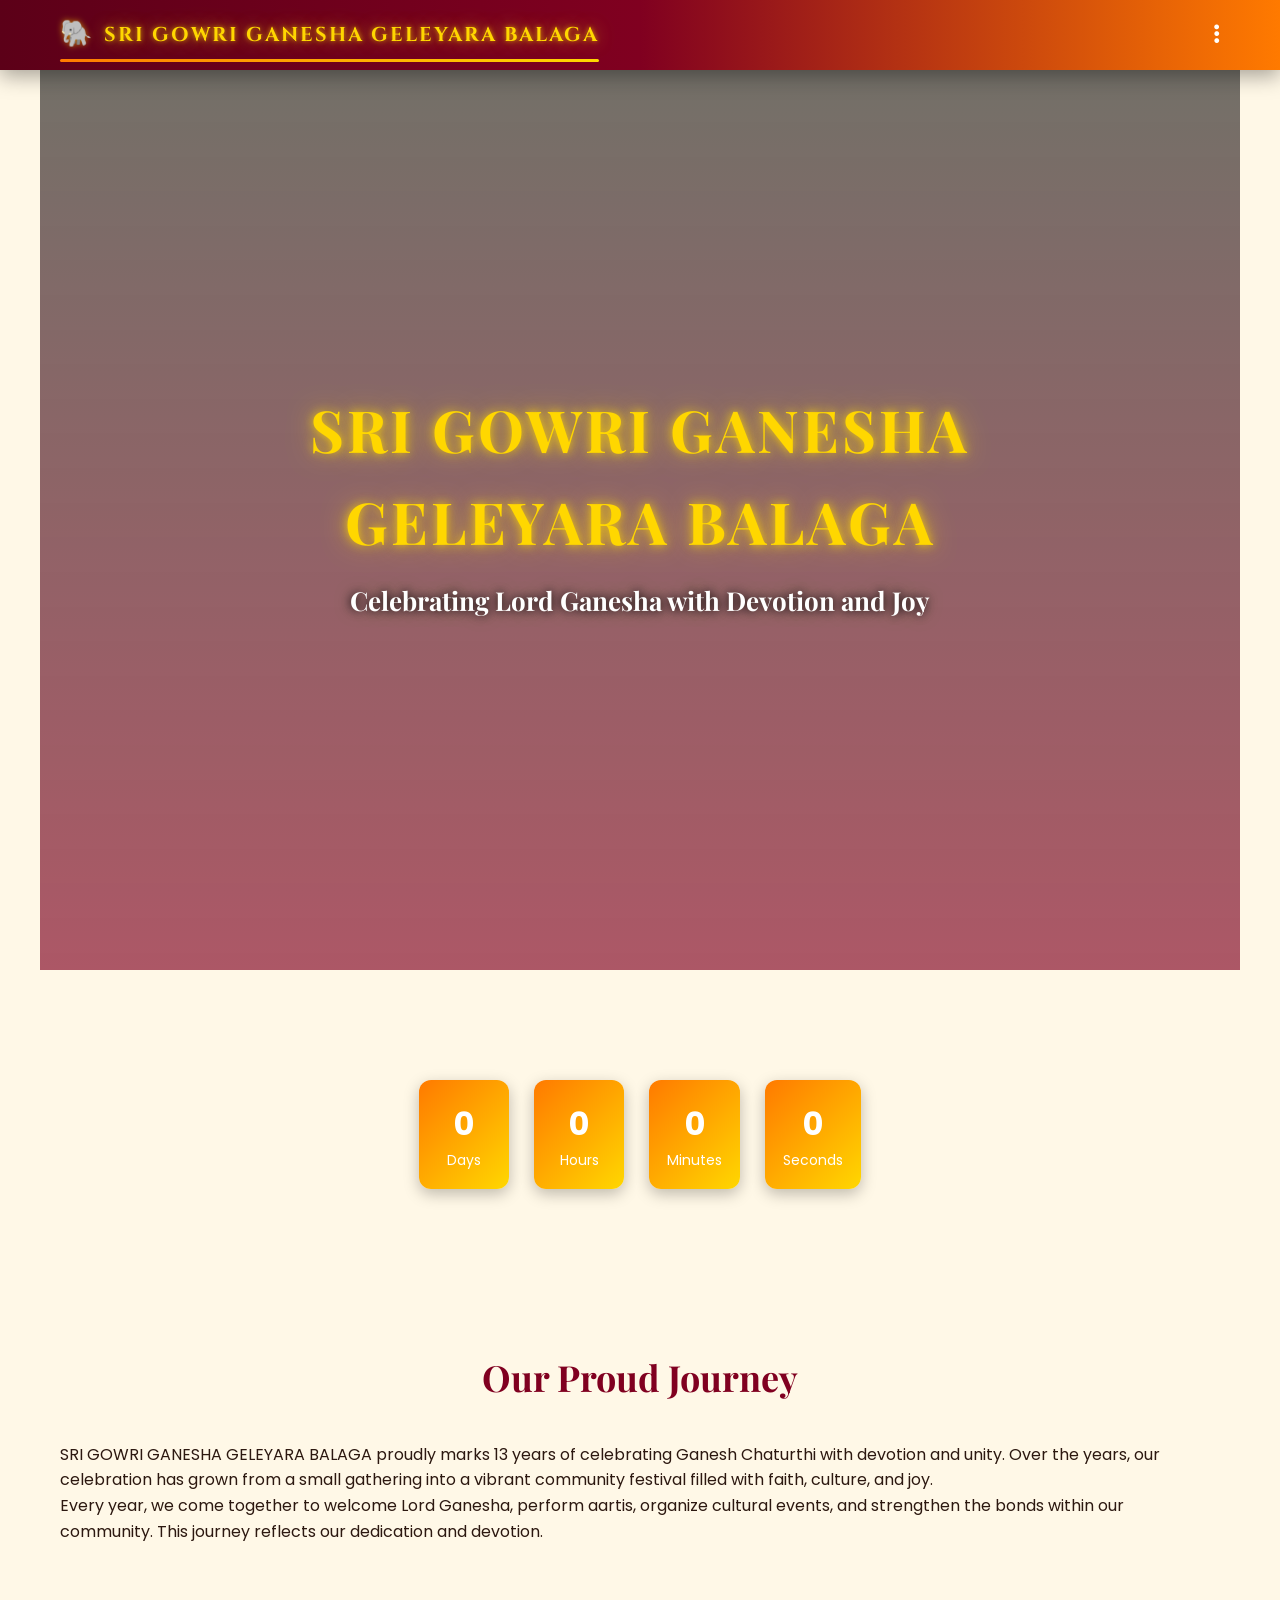
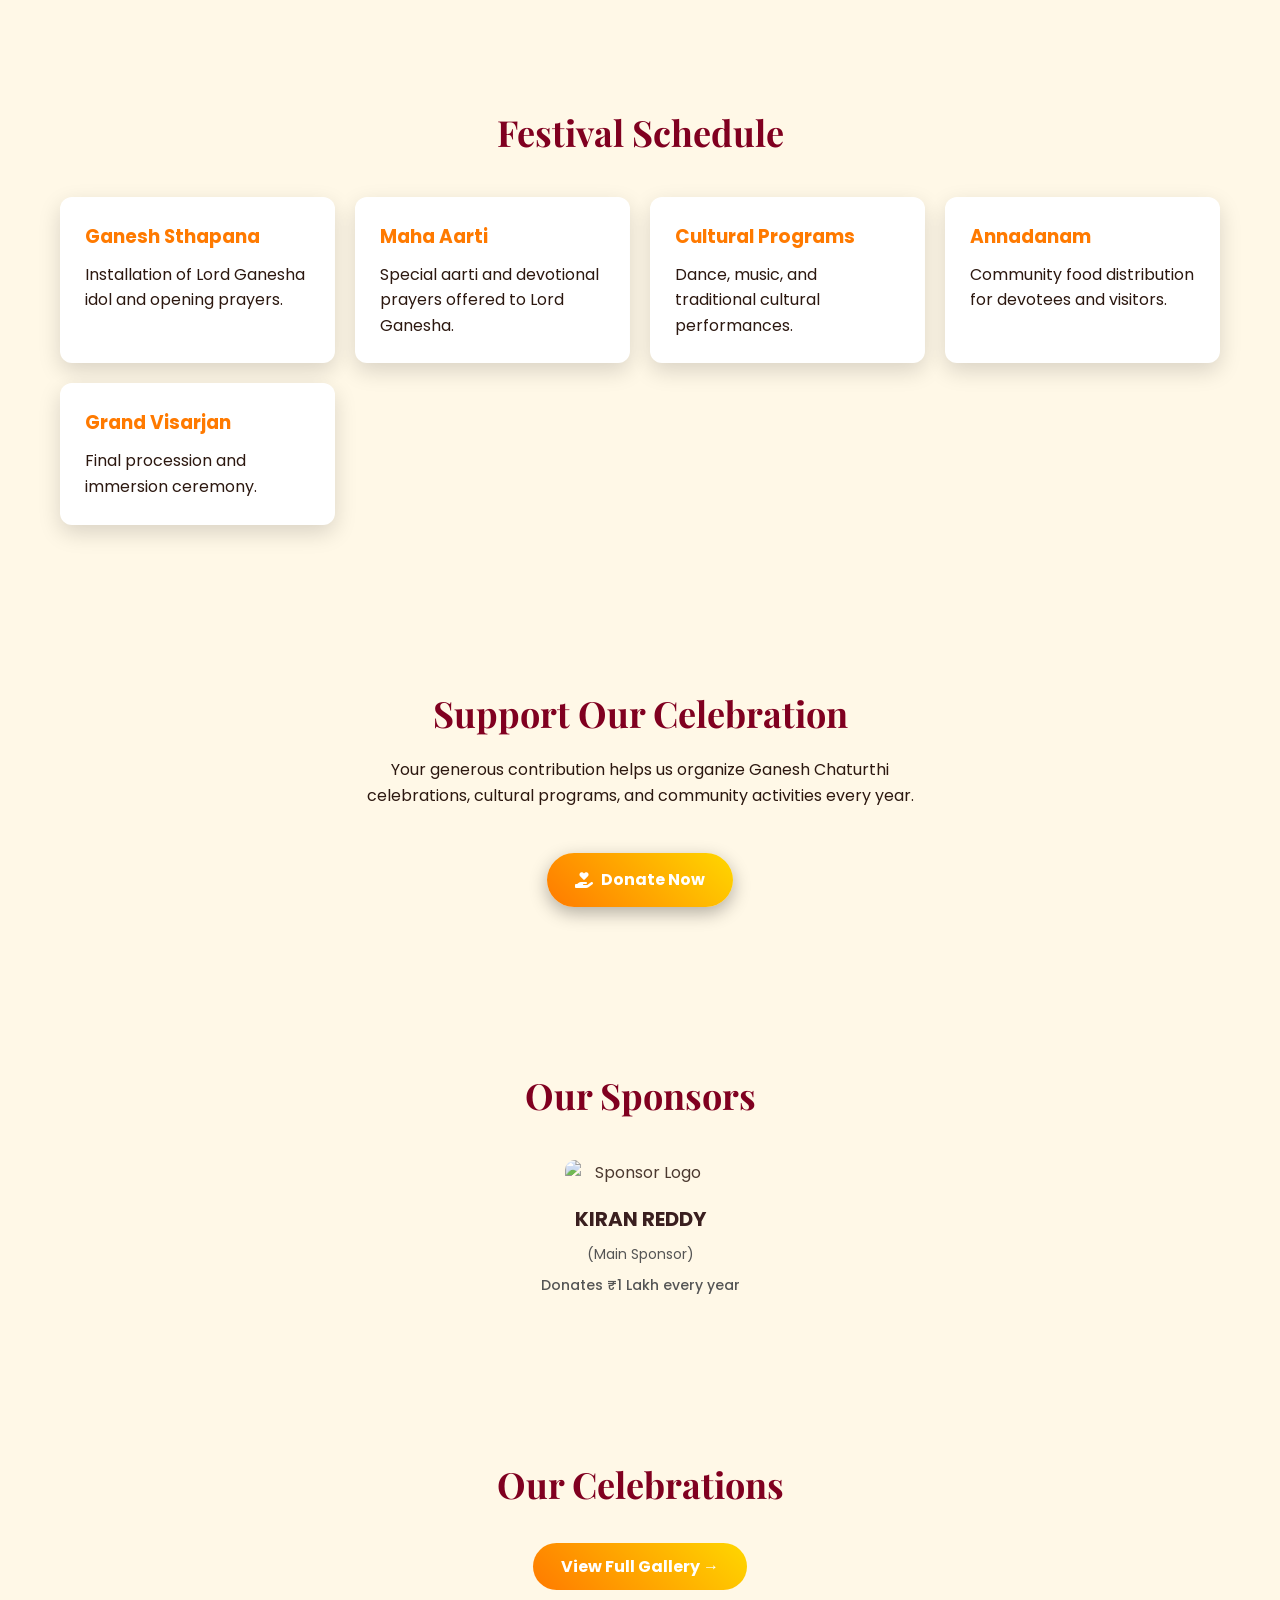
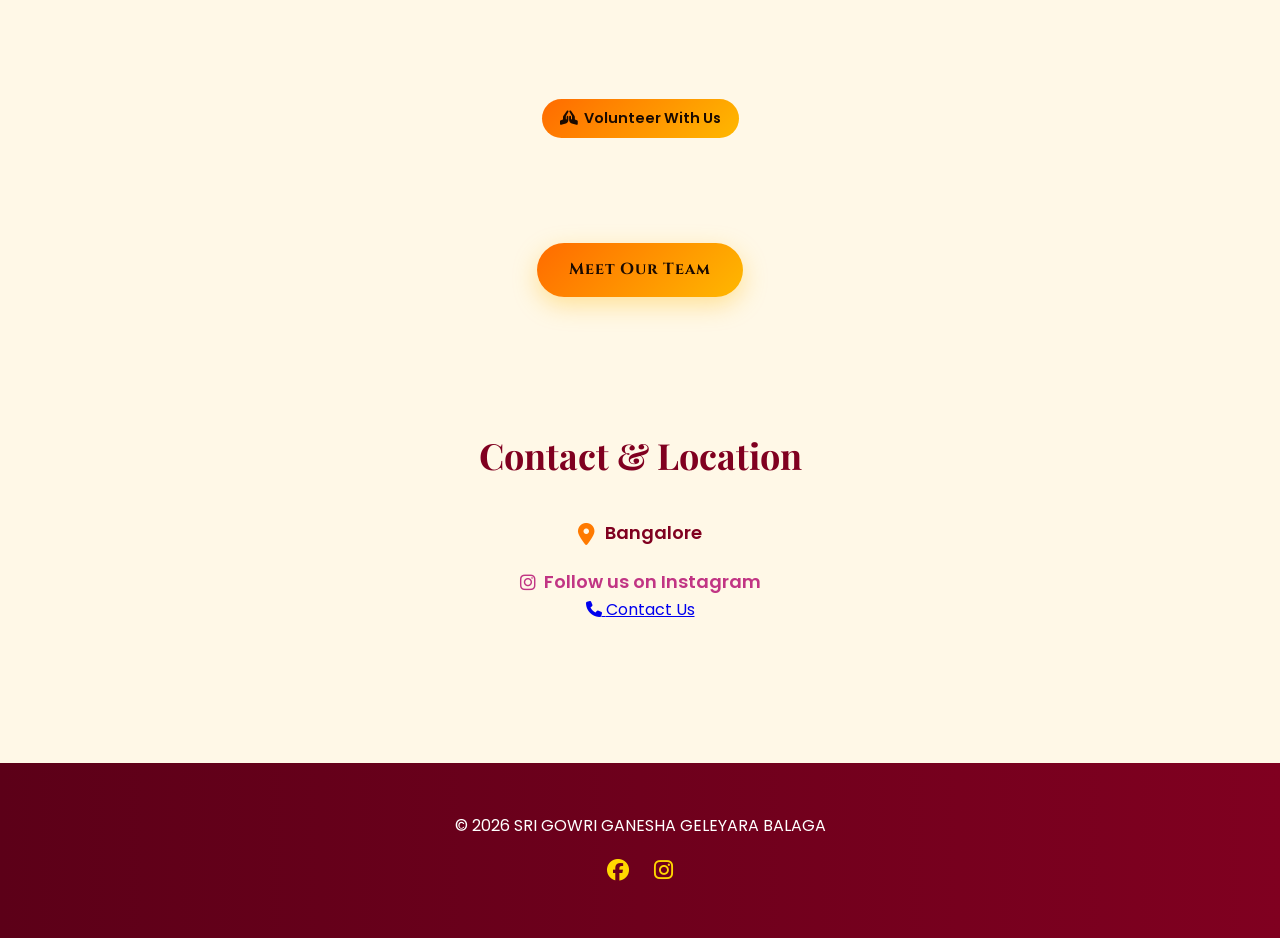
==== commit d5ca0d79: "Add files via upload" ====
--- a/index.html
+++ b/index.html
@@ -1,4 +1,3 @@
-
 <!DOCTYPE html>
 <html lang="en">
 
@@ -41,12 +40,12 @@
 <li><a href="#home">Home</a></li>
 <li><a href="#about">About</a></li>
 <li><a href="#events">Events</a></li>
-<li><a href='/gallery'>Gallery</a></li>
+<li><a href="gallery.html">Gallery</a></li>
 <li><a href="#sponsors">Sponsors</a></li>
 <li><a href="#contact">Contact</a></li>
 
 <li>
-<a class='donate-btn' href='/donate'>
+<a class="donate-btn" href="donate.html">
 <i class="fa-solid fa-hand-holding-heart"></i> Donate
 </a>
 </li>
@@ -163,6 +162,10 @@
 </div>
 
 </section>
+
+
+<!-- DONATE SECTION -->
+
 <section class="donate-preview">
 
 <h2>Support Our Celebration</h2>
@@ -174,7 +177,7 @@
 
 <div class="donate-button-box">
 
-<a class='donate-main-btn' href='/donate'>
+<a class="donate-main-btn" href="donate.html">
 <i class="fa-solid fa-hand-holding-heart"></i>
 Donate Now
 </a>
@@ -208,7 +211,6 @@
 </section>
 
 
-
 <!-- GALLERY PREVIEW -->
 
 <section class="celebration-gallery">
@@ -216,10 +218,11 @@
 <h2>Our Celebrations</h2>
 
 <div class="gallery-button">
-<a href='/gallery'>View Full Gallery →</a>
-</div>
-
-</section>
+<a href="gallery.html">View Full Gallery →</a>
+</div>
+
+</section>
+
 
 <section class="volunteer-cta">
   <div class="volunteer-cta-box">
@@ -229,6 +232,12 @@
   </div>
 </section>
 
+
+<div class="team-button-container">
+  <a href="team.html" class="team-btn">Meet Our Team</a>
+</div>
+
+
 <!-- CONTACT -->
 
 <section id="contact" class="contact">
@@ -293,13 +302,9 @@
 
 
 
-<!-- Bell Sound -->
-
 <audio id="bellSound" src="sounds/aarti-bell.mp3"></audio>
 
-
-
 <script src="script.js"></script>
 
 </body>
-</html>s+</html>
--- a/style.css
+++ b/style.css
@@ -1052,4 +1052,63 @@
 .team-main-btn:hover {
   transform: translateY(-2px);
   box-shadow: 0 6px 20px rgba(255, 107, 0, 0.4);
+}
+.volunteer-cta {
+  text-align: center;
+  padding: 40px 20px;
+}
+
+.volunteer-cta-box {
+  display: flex;
+  justify-content: center;
+}
+.team-btn {
+  display: inline-block;
+  padding: 12px 28px;
+  background: linear-gradient(135deg, #FF6B00, #FFB800);
+  color: #1A0A00;
+  font-weight: 700;
+  font-family: 'Cinzel', serif;
+  text-decoration: none;
+  border-radius: 30px;
+  margin-top: 15px;
+  transition: all 0.3s ease;
+  box-shadow: 0 6px 20px rgba(255,184,0,0.35);
+}
+
+.team-btn:hover {
+  transform: translateY(-3px);
+  box-shadow: 0 10px 25px rgba(255,184,0,0.5);
+}
+/* TEAM BUTTON CENTER */
+.team-button-container{
+  width:100%;
+  text-align:center;
+  margin:50px 0;
+}
+
+/* BUTTON STYLE */
+.team-btn{
+  display:inline-block;
+  padding:14px 32px;
+  font-family:'Cinzel', serif;
+  font-size:1rem;
+  font-weight:700;
+  letter-spacing:0.05em;
+
+  color:#1A0A00;
+  text-decoration:none;
+
+  background:linear-gradient(135deg,#FF6B00,#FFB800);
+  border-radius:40px;
+
+  box-shadow:0 8px 25px rgba(255,184,0,0.35);
+
+  transition:all 0.3s ease;
+}
+
+/* HOVER EFFECT */
+.team-btn:hover{
+  transform:translateY(-4px) scale(1.03);
+  box-shadow:0 12px 30px rgba(255,184,0,0.55);
 }
